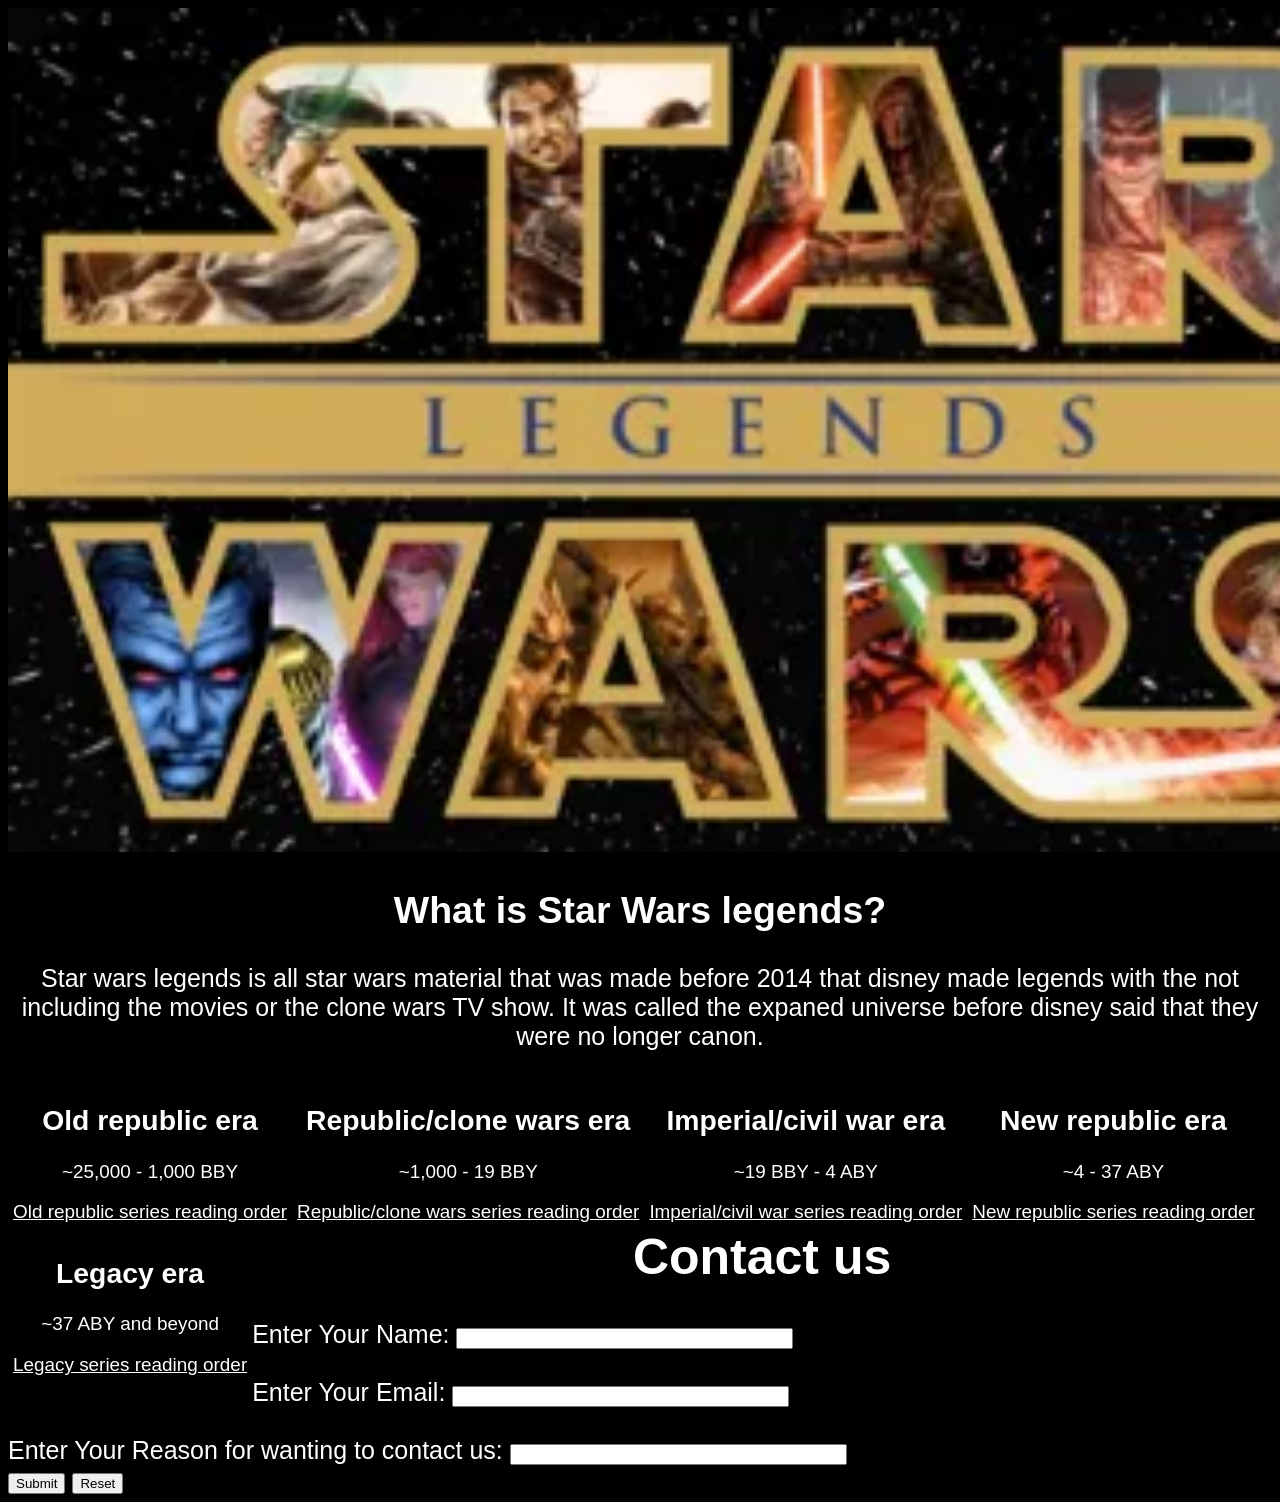
==== index.html @ 75ba64e5 "Add files via upload" ====
<!DOCTYPE html>
<html lang="en">
	<head>
		<meta charset="UTF-8">
		<title>Star Wars legends book timeline</title>
		<link rel="stylesheet" href="css/Star_wars_legends_book_timeline.css"/>
	</head>
	<body>
		<header>
			<!--This will be where the image i used in the mockup will go. -->
			<img src="images/star_wars_legends.webp" alt="Sample Photo" width="1500"/>
		</header>
		<main>
			<section>
				<h1>What is Star Wars legends?</h1>
				<p>Star wars legends is all star wars material that was made before 2014 that disney made legends with the not including the movies or the clone wars TV show. It was called the expaned universe before disney said that they were no longer canon.</p>
			</section>
			<nav>
				<!--Goes to old republic era books -->
				<h2>Old republic era</h2>
				<p>~25,000 - 1,000 BBY</p>
				<a href="https://46235.github.io/Star-Wars-Legend-read-order/old-republic.html/">Old republic series reading order</a>
			</nav>
			<nav>
				<!--Goes to Republic/clone wars era books -->
				<h2>Republic/clone wars era</h2>
				<p>~1,000 - 19 BBY</p>
				<a href="#/">Republic/clone wars series reading order</a>
			</nav>
			<nav>
				<!--Goes to imperial/civil war era books -->
				<h2>Imperial/civil war era</h2>
				<p>~19 BBY - 4 ABY</p>
				<a href="#/">Imperial/civil war series reading order</a>
			</nav>
			<nav>
				<!--Goes to new republic era books -->
				<h2>New republic era</h2>
				<p>~4 - 37 ABY</p>
				<a href="#/">New republic series reading order</a>
			</nav>
			<nav>
				<!--Goes to legacy era books -->
				<h2>Legacy era</h2>
				<p>~37 ABY and beyond</p>
				<a href="#/">Legacy series reading order</a>
			</nav>
		</main>
	</body>
	<footer>
		<h1>Contact us</h1> 
		<form method="post"> 
			Enter Your Name: <input type="text" name="Name" size="40"/> 
		<br> 
		<br> 
			Enter Your Email: <input type="text" name="Email" size="40"/> 
		<br> 
		<br> 
			Enter Your Reason for wanting to contact us: <input type="text" name="reason" size="40"/>
		<br> 
		<input type="submit"> 
		<input type="reset"> 
		</form> 
</html>
---- css/Star_wars_legends_book_timeline.css ----
body {
	color: white;
	background-color: #000;
	font-family:arial, verdana, helvetica;
	font-size: 25px;
}
header {
	background-image: url("images\star_wars_legends.webp");
	background-repeat: no-repeat;
	background-size: cover;
}
h1 {
	text-align: center;
}
nav {
	float: left;
	font-size: 18.90px;
	padding: 5px;
}
nav a {
	color: white;
}
nav a:hover {
	color: blue;
}
h2 {
	text-align: center;
}
p {
	text-align: center;
}
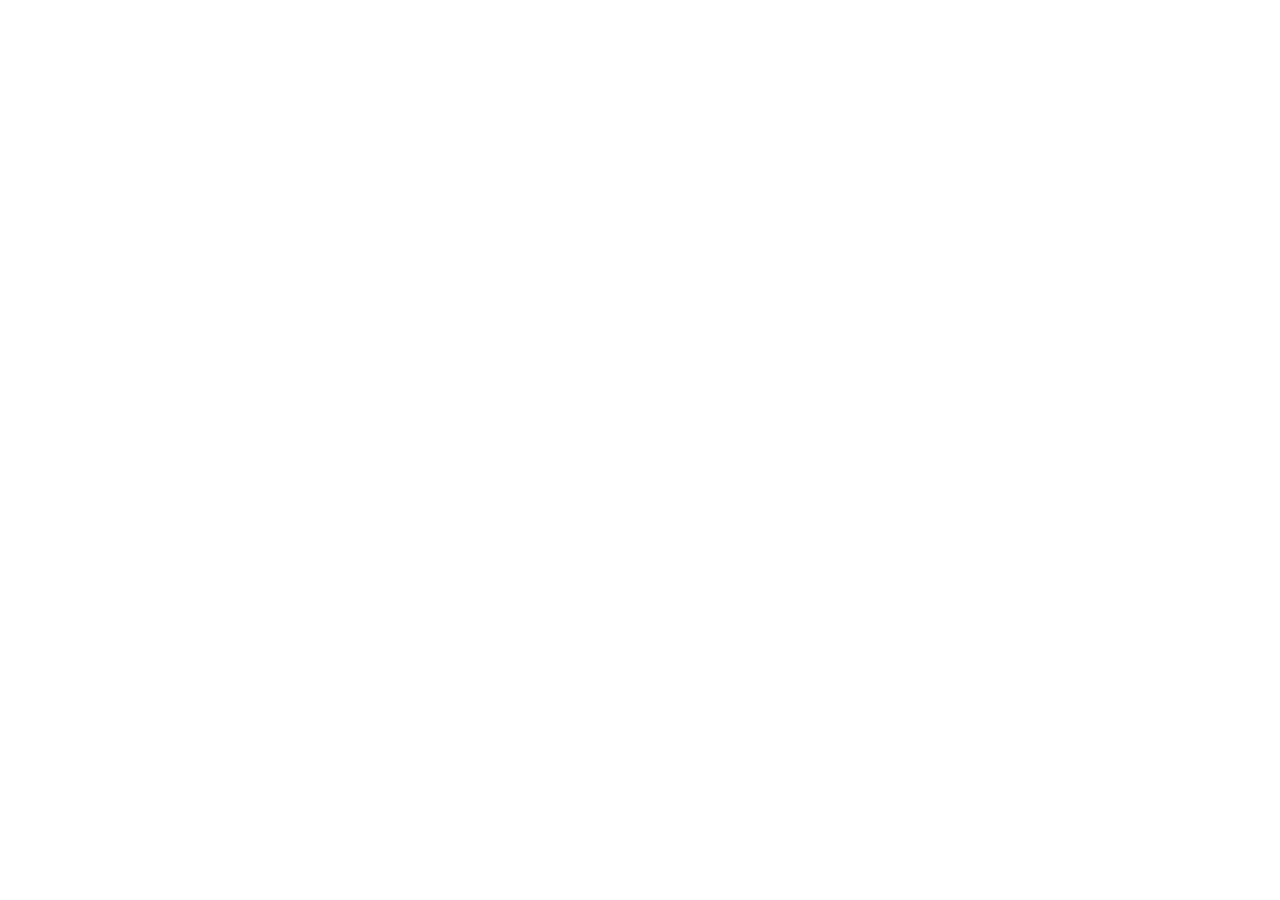
==== commit 73f18daa: "Add files via upload" ====
--- a/index.html
+++ b/index.html
@@ -1,6 +1,7 @@
 <!DOCTYPE html>
 <html lang="en">
 	<head>
+		<meta http-equiv="refresh" content="0; url=https://46235.github.io/Star-Wars-Legend-read-order/old-republic.html/">
 		<meta charset="UTF-8">
 		<title>Star Wars legends book timeline</title>
 		<link rel="stylesheet" href="css/Star_wars_legends_book_timeline.css"/>
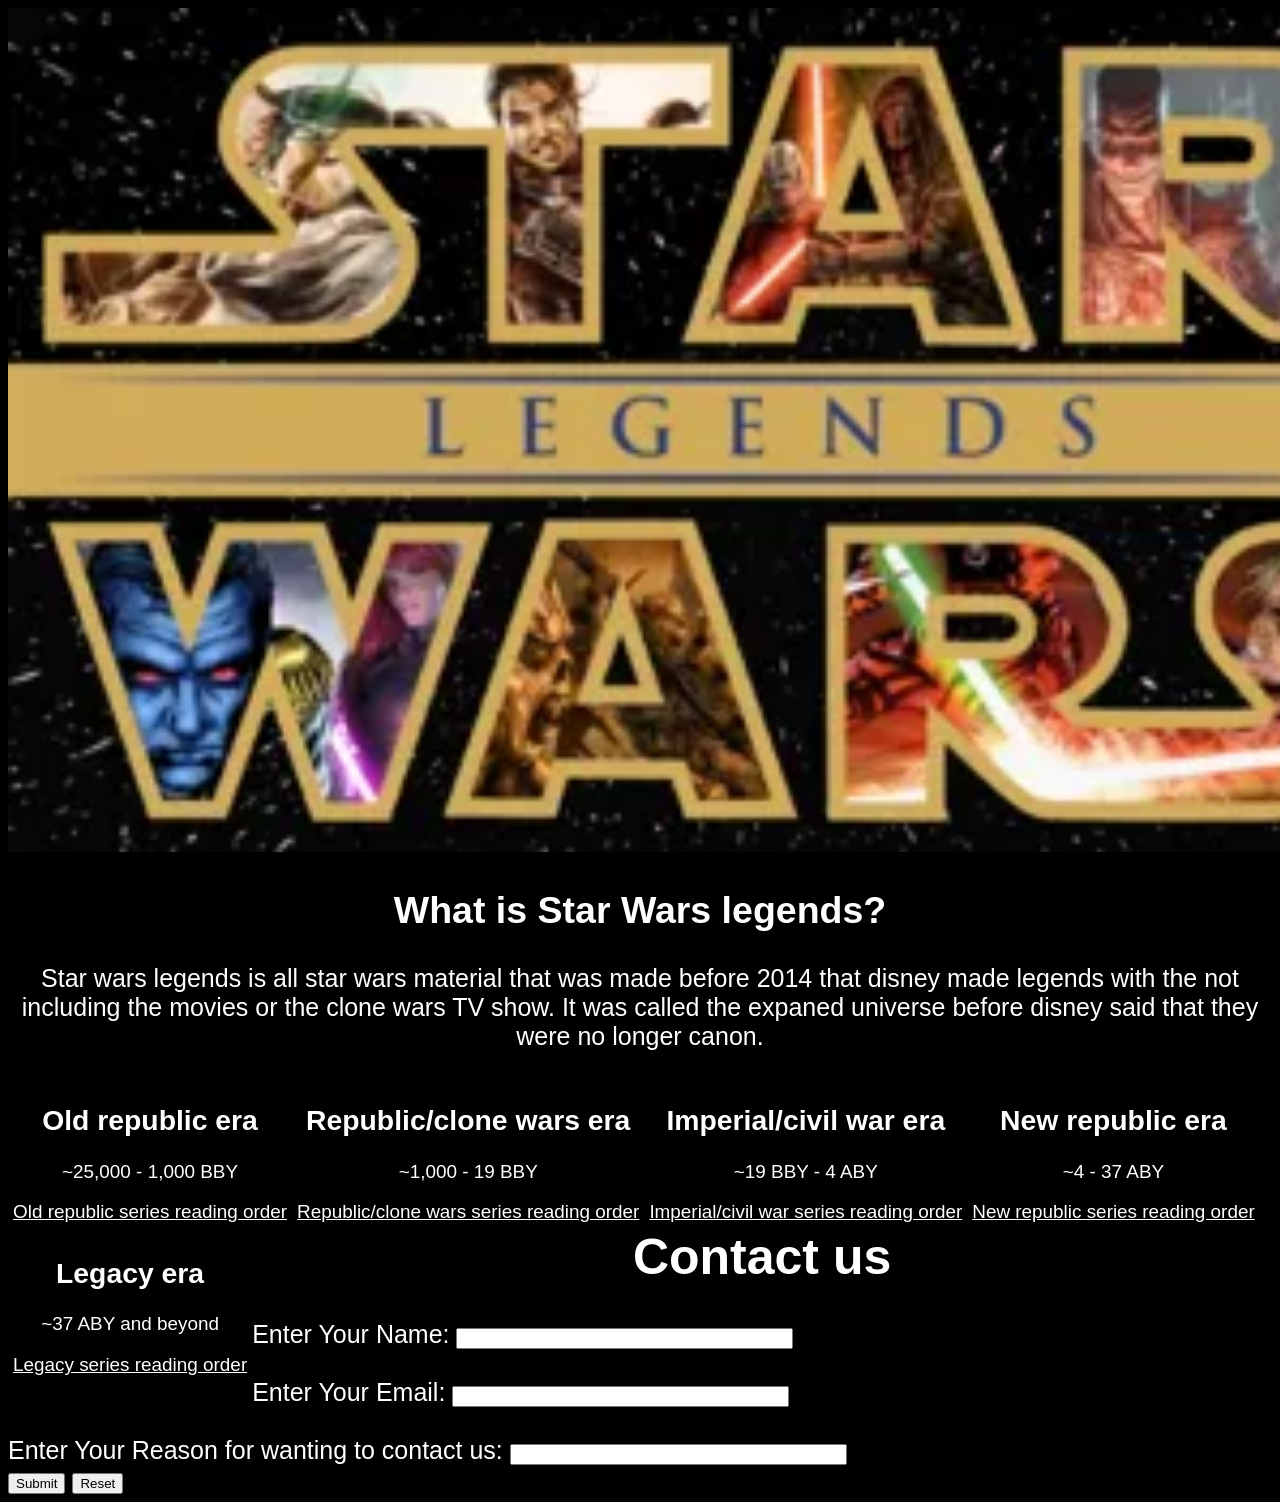
==== commit 0445d907: "Add files via upload" ====
--- a/index.html
+++ b/index.html
@@ -1,7 +1,7 @@
 <!DOCTYPE html>
 <html lang="en">
 	<head>
-		<meta http-equiv="refresh" content="0; url=https://46235.github.io/Star-Wars-Legend-read-order/old-republic.html/">
+		<meta http-equiv="refresh" content="0; url=https://46235.github.io/Star-Wars-Legend-read-order/old-republic.html">
 		<meta charset="UTF-8">
 		<title>Star Wars legends book timeline</title>
 		<link rel="stylesheet" href="css/Star_wars_legends_book_timeline.css"/>
@@ -20,7 +20,7 @@
 				<!--Goes to old republic era books -->
 				<h2>Old republic era</h2>
 				<p>~25,000 - 1,000 BBY</p>
-				<a href="https://46235.github.io/Star-Wars-Legend-read-order/old-republic.html/">Old republic series reading order</a>
+				<a href="https://46235.github.io/Star-Wars-Legend-read-order/old-republic.html">Old republic series reading order</a>
 			</nav>
 			<nav>
 				<!--Goes to Republic/clone wars era books -->
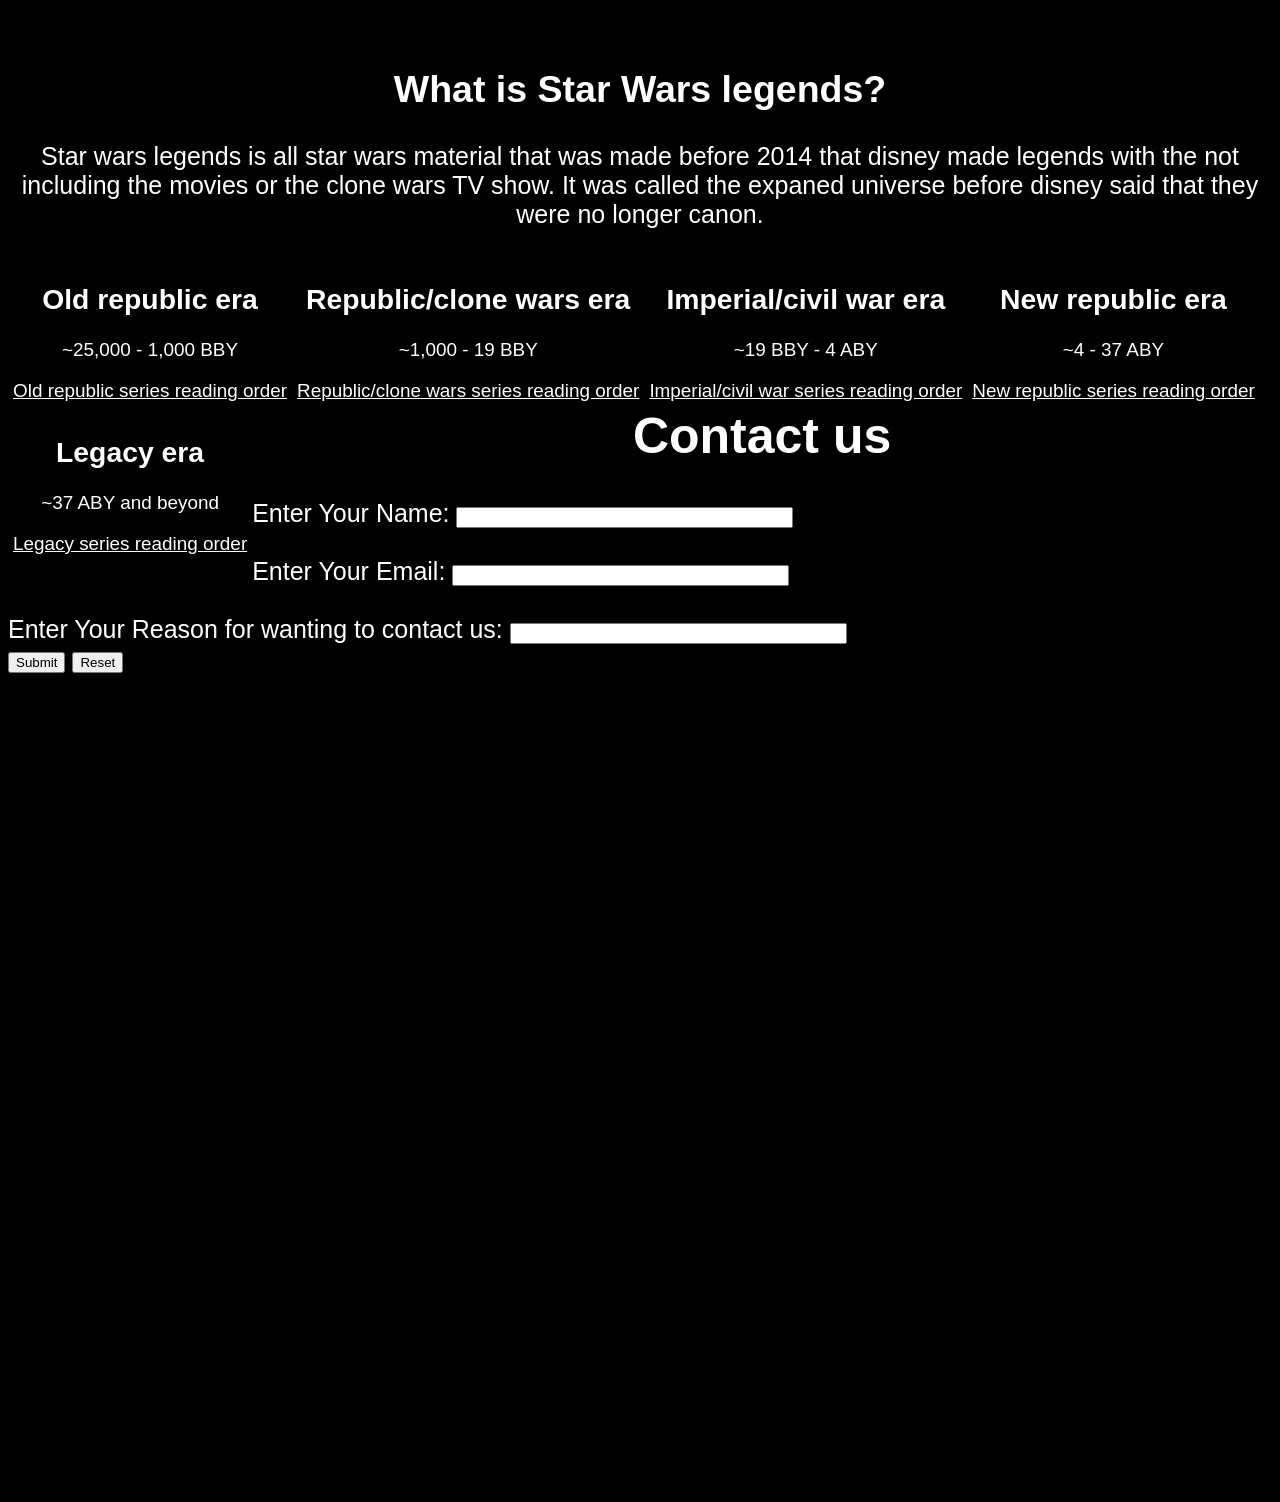
==== commit 2f3b909c: "Add files via upload" ====
--- a/index.html
+++ b/index.html
@@ -1,7 +1,7 @@
 <!DOCTYPE html>
 <html lang="en">
 	<head>
-		<meta http-equiv="refresh" content="0; url=https://46235.github.io/Star-Wars-Legend-read-order/old-republic.html">
+		<meta http-equiv="refresh" content="0; url=https://46235.github.io/Star-Wars-Legend-read-order/index.html">
 		<meta charset="UTF-8">
 		<title>Star Wars legends book timeline</title>
 		<link rel="stylesheet" href="css/Star_wars_legends_book_timeline.css"/>
@@ -20,7 +20,7 @@
 				<!--Goes to old republic era books -->
 				<h2>Old republic era</h2>
 				<p>~25,000 - 1,000 BBY</p>
-				<a href="https://46235.github.io/Star-Wars-Legend-read-order/old-republic.html">Old republic series reading order</a>
+				<a href="old-republic.html">Old republic series reading order</a>
 			</nav>
 			<nav>
 				<!--Goes to Republic/clone wars era books -->
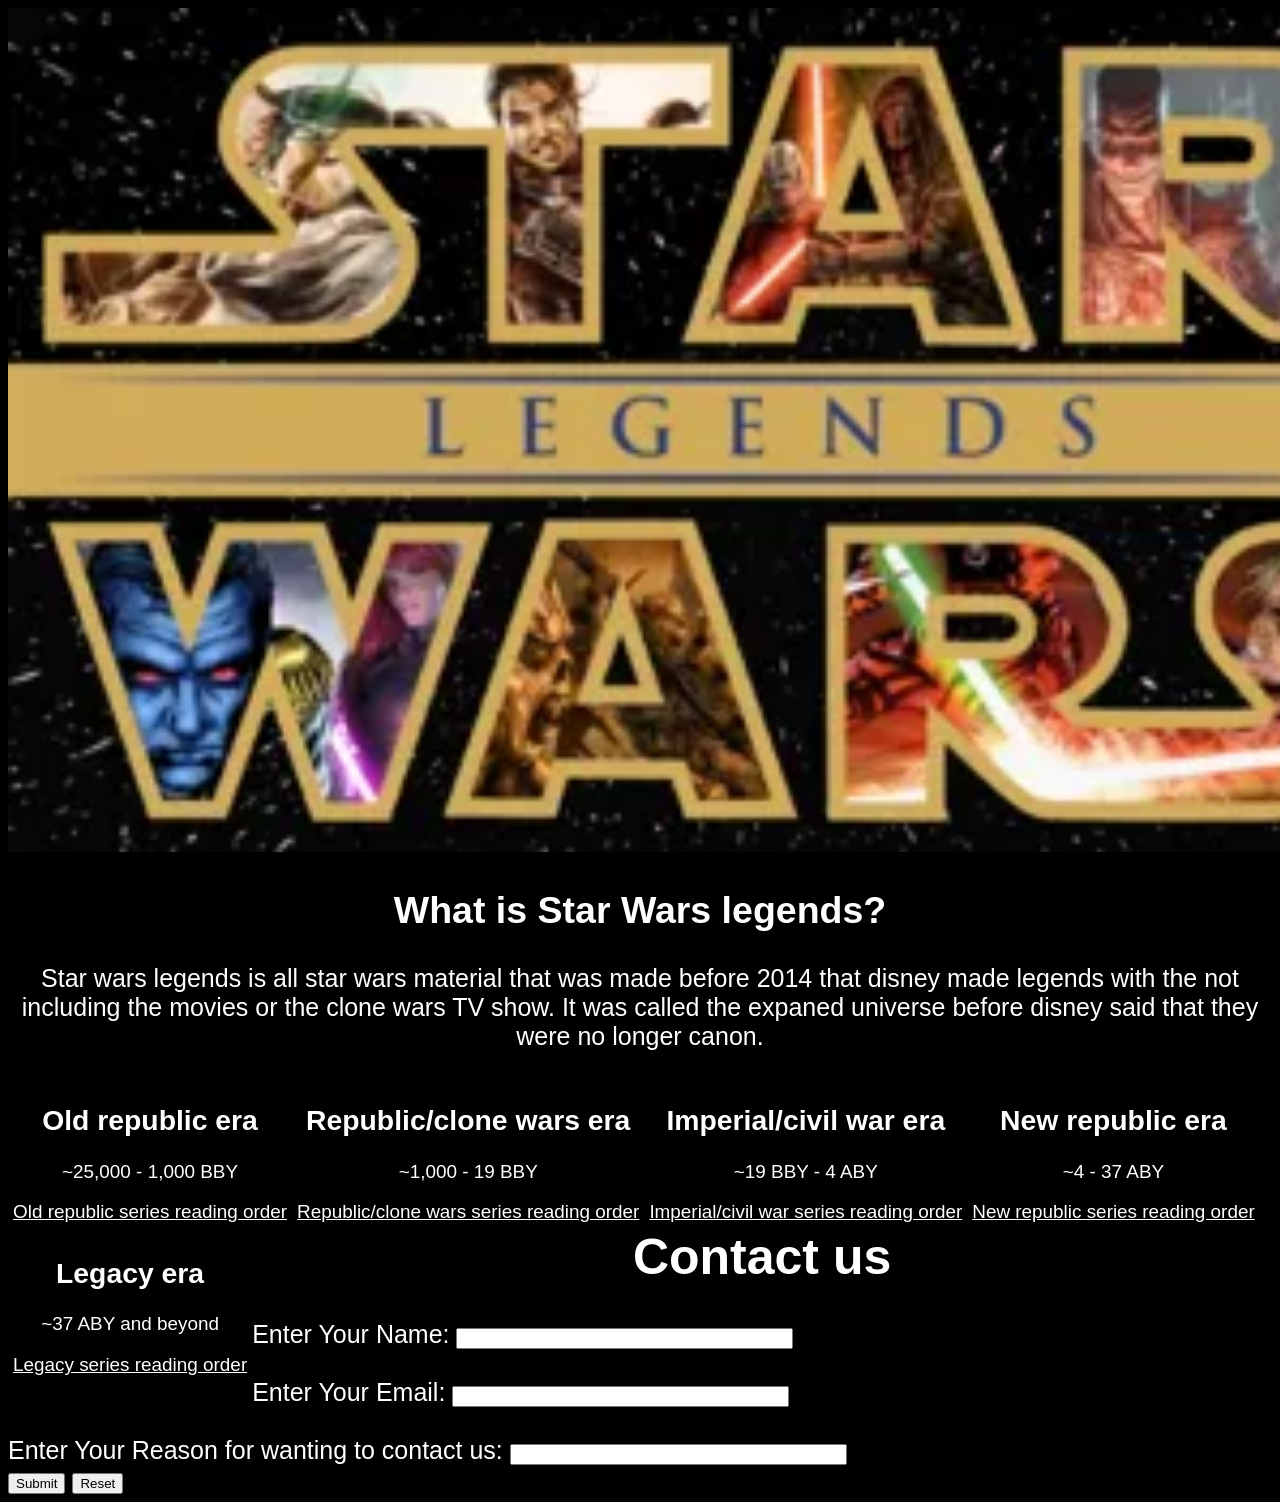
==== commit 1b83179d: "Add files via upload" ====
--- a/index.html
+++ b/index.html
@@ -1,7 +1,6 @@
 <!DOCTYPE html>
 <html lang="en">
 	<head>
-		<meta http-equiv="refresh" content="0; url=https://46235.github.io/Star-Wars-Legend-read-order/index.html">
 		<meta charset="UTF-8">
 		<title>Star Wars legends book timeline</title>
 		<link rel="stylesheet" href="css/Star_wars_legends_book_timeline.css"/>
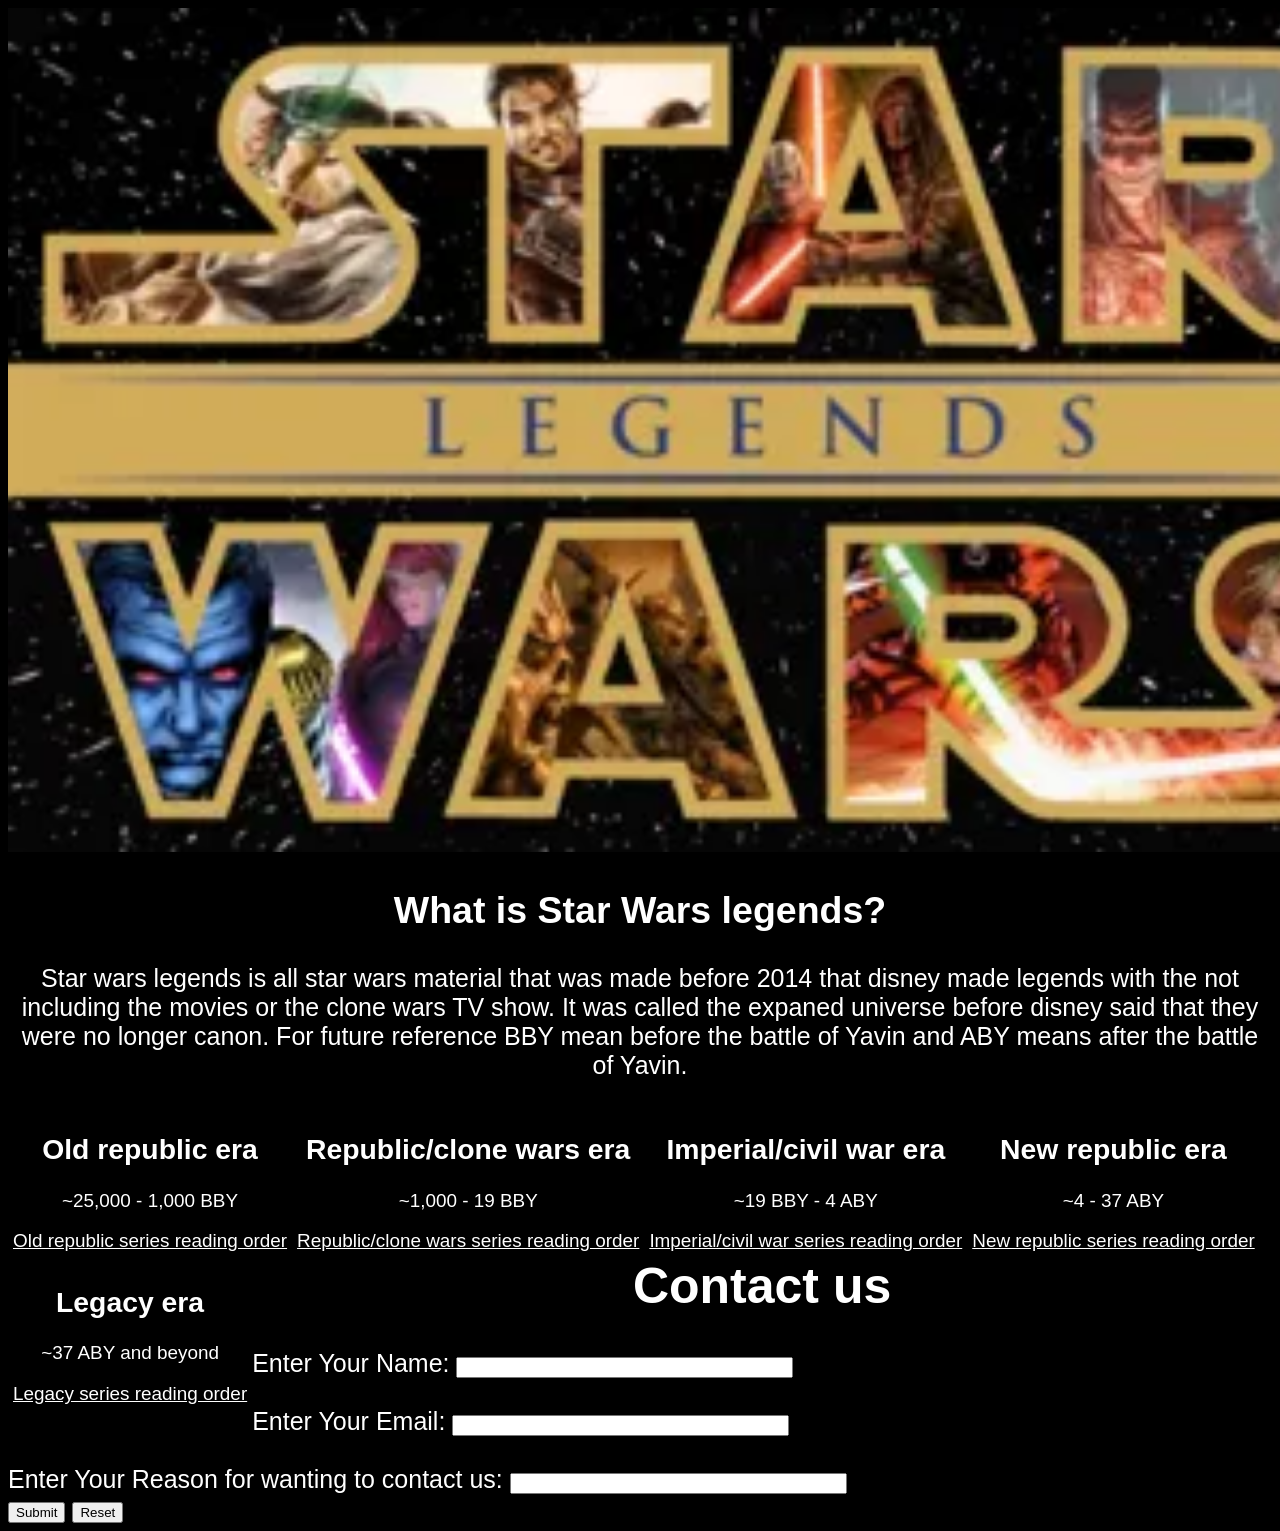
==== commit 3ed650c8: "Add files via upload" ====
--- a/index.html
+++ b/index.html
@@ -13,7 +13,7 @@
 		<main>
 			<section>
 				<h1>What is Star Wars legends?</h1>
-				<p>Star wars legends is all star wars material that was made before 2014 that disney made legends with the not including the movies or the clone wars TV show. It was called the expaned universe before disney said that they were no longer canon.</p>
+				<p>Star wars legends is all star wars material that was made before 2014 that disney made legends with the not including the movies or the clone wars TV show. It was called the expaned universe before disney said that they were no longer canon. For future reference BBY mean before the battle of Yavin and ABY means after the battle of Yavin.</p>
 			</section>
 			<nav>
 				<!--Goes to old republic era books -->
